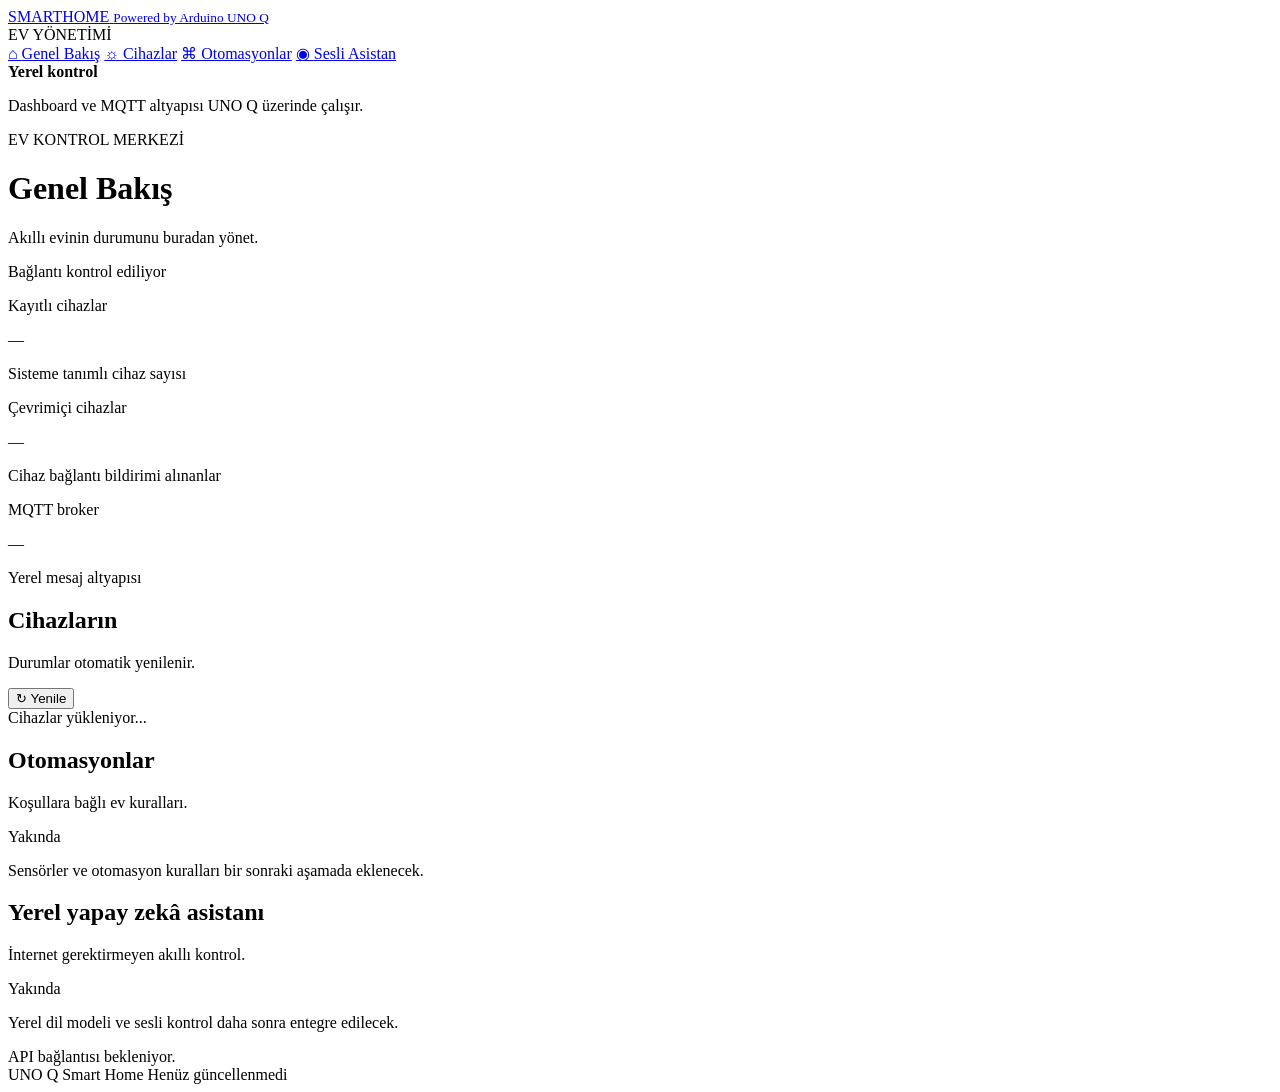
==== python/api/static/index.html @ 40717d73 "websocket added" ====
<!doctype html>
<html lang="tr">
<head>
    <meta charset="UTF-8">
    <meta name="viewport" content="width=device-width, initial-scale=1">
    <meta name="theme-color" content="#0b1020">
    <title>Smart Home | UNO Q</title>
    <link rel="stylesheet" href="/static/css/style.css">
    <script src="/static/js/app.js" defer></script>
</head>
<body>
    <div class="layout">
        <aside class="sidebar">
            <a class="brand" href="/">
                SMART<span>HOME</span>
                <small>Powered by Arduino UNO Q</small>
            </a>

            <div class="nav-heading">EV YÖNETİMİ</div>
            <nav>
                <a class="nav-item active" href="/">⌂ <span>Genel Bakış</span></a>
                <a class="nav-item" href="#devices">☼ <span>Cihazlar</span></a>
                <a class="nav-item" href="#automations">⌘ <span>Otomasyonlar</span></a>
                <a class="nav-item" href="#assistant">◉ <span>Sesli Asistan</span></a>
            </nav>

            <div class="sidebar-note">
                <strong>Yerel kontrol</strong>
                <p>Dashboard ve MQTT altyapısı UNO Q üzerinde çalışır.</p>
            </div>
        </aside>

        <main class="main-content">
            <header class="topbar">
                <div>
                    <p class="eyebrow">EV KONTROL MERKEZİ</p>
                    <h1>Genel Bakış</h1>
                    <p class="subtitle">Akıllı evinin durumunu buradan yönet.</p>
                </div>

                <div class="connection-pill">
                    <span id="health-dot" class="status-dot"></span>
                    <span id="health-text">Bağlantı kontrol ediliyor</span>
                </div>
            </header>

            <section class="stats-grid">
                <article class="panel stat-card">
                    <p class="stat-label">Kayıtlı cihazlar</p>
                    <p class="stat-value" id="device-count">—</p>
                    <p class="stat-description">Sisteme tanımlı cihaz sayısı</p>
                </article>

                <article class="panel stat-card">
                    <p class="stat-label">Çevrimiçi cihazlar</p>
                    <p class="stat-value" id="online-count">—</p>
                    <p class="stat-description">Cihaz bağlantı bildirimi alınanlar</p>
                </article>

                <article class="panel stat-card">
                    <p class="stat-label">MQTT broker</p>
                    <p class="stat-value" id="mqtt-value">—</p>
                    <p class="stat-description">Yerel mesaj altyapısı</p>
                </article>
            </section>

            <section id="devices">
                <div class="section-heading">
                    <div>
                        <h2>Cihazların</h2>
                        <p class="subtitle">Durumlar otomatik yenilenir.</p>
                    </div>
                    <button class="button button-secondary" id="refresh-button">
                        ↻ Yenile
                    </button>
                </div>

                <div id="device-list" class="device-grid">
                    <div class="panel empty-state">Cihazlar yükleniyor...</div>
                </div>
            </section>

            <section id="automations" class="panel upcoming-panel">
                <div class="section-heading">
                    <div>
                        <h2>Otomasyonlar</h2>
                        <p class="subtitle">Koşullara bağlı ev kuralları.</p>
                    </div>
                    <span class="feature-label">Yakında</span>
                </div>
                <p class="muted">
                    Sensörler ve otomasyon kuralları bir sonraki aşamada eklenecek.
                </p>
            </section>

            <section id="assistant" class="panel upcoming-panel">
                <div class="section-heading">
                    <div>
                        <h2>Yerel yapay zekâ asistanı</h2>
                        <p class="subtitle">İnternet gerektirmeyen akıllı kontrol.</p>
                    </div>
                    <span class="feature-label">Yakında</span>
                </div>
                <p class="muted">
                    Yerel dil modeli ve sesli kontrol daha sonra entegre edilecek.
                </p>
            </section>

            <div id="notice" class="notice" role="status">
                API bağlantısı bekleniyor.
            </div>

            <footer class="footer">
                <span>UNO Q Smart Home</span>
                <span id="last-updated">Henüz güncellenmedi</span>
            </footer>
        </main>
    </div>
</body>
</html>
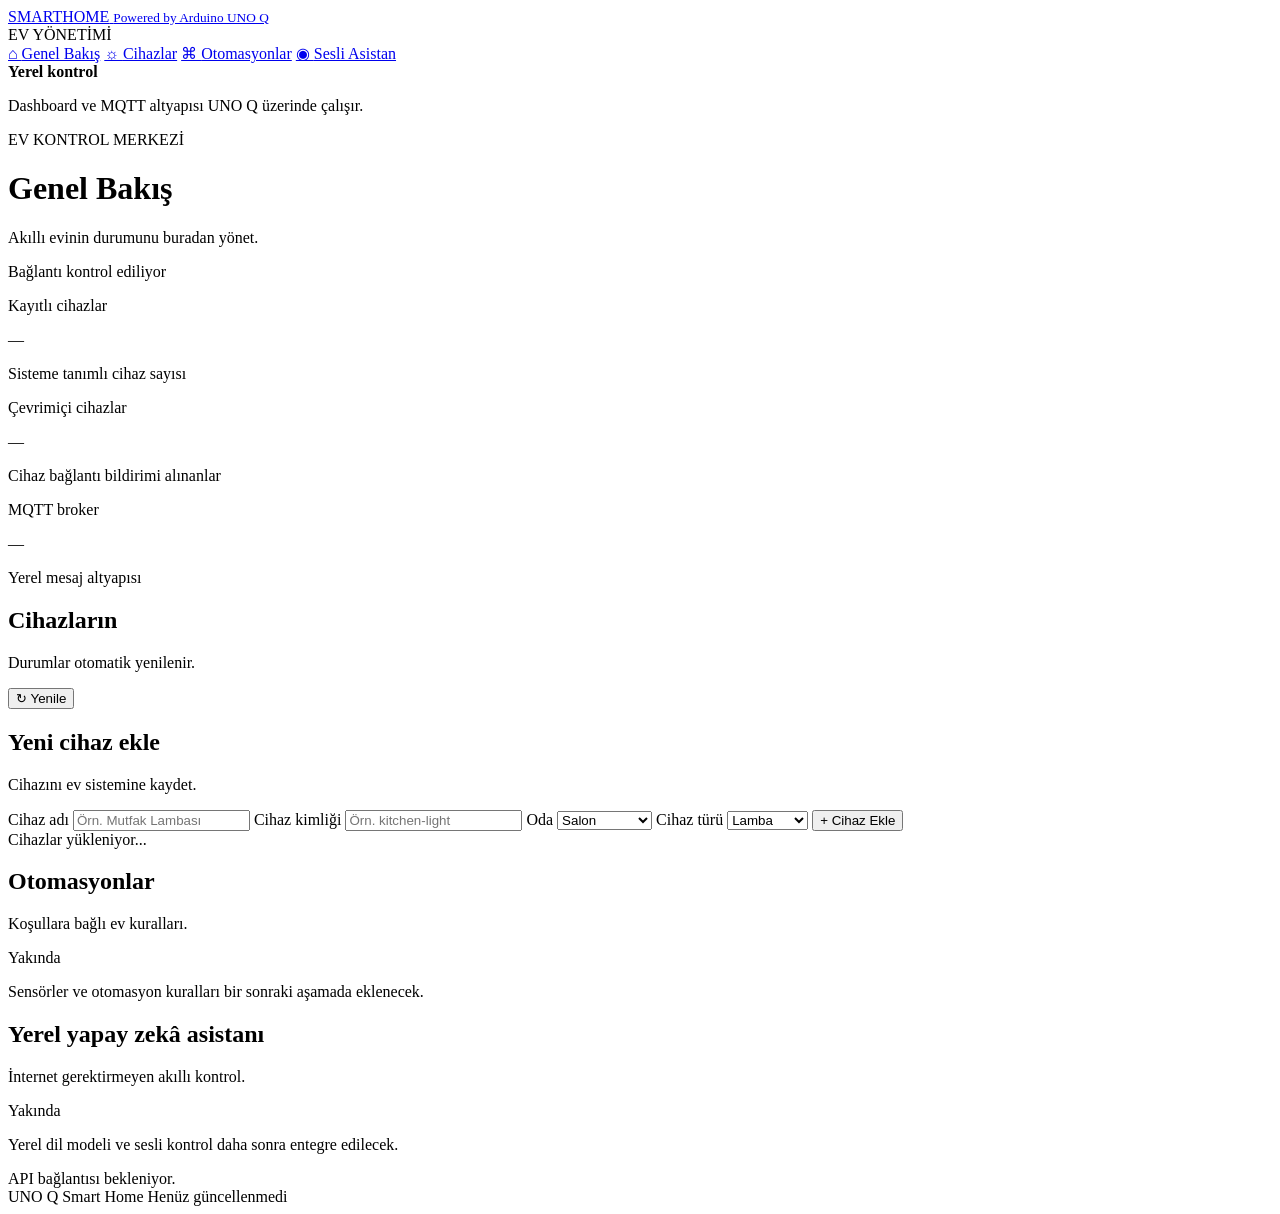
==== commit aebc5178: "database sqlite added" ====
--- a/python/api/static/index.html
+++ b/python/api/static/index.html
@@ -75,6 +75,61 @@
                     </button>
                 </div>
 
+<div class="panel device-form-panel">
+    <div class="section-heading">
+        <div>
+            <h2>Yeni cihaz ekle</h2>
+            <p class="subtitle">Cihazını ev sistemine kaydet.</p>
+        </div>
+    </div>
+
+    <form id="device-form" class="device-form">
+        <label for="device-name-input">Cihaz adı</label>
+        <input
+            id="device-name-input"
+            name="name"
+            type="text"
+            placeholder="Örn. Mutfak Lambası"
+            required
+            maxlength="80"
+        >
+
+        <label for="device-id">Cihaz kimliği</label>
+        <input
+            id="device-id"
+            name="id"
+            type="text"
+            placeholder="Örn. kitchen-light"
+            pattern="[a-zA-Z0-9]+(-[a-zA-Z0-9]+)*"
+            title="Küçük harf, rakam ve tire kullanın."
+            required
+            maxlength="80"
+        >
+
+        <label for="device-room">Oda</label>
+        <select id="device-room" name="room" required>
+            <option value="living-room">Salon</option>
+            <option value="bedroom">Yatak Odası</option>
+            <option value="kitchen">Mutfak</option>
+            <option value="bathroom">Banyo</option>
+            <option value="hallway">Koridor</option>
+            <option value="balcony">Balkon</option>
+        </select>
+
+        <label for="device-type">Cihaz türü</label>
+        <select id="device-type" name="type" required>
+            <option value="light">Lamba</option>
+            <option value="switch">Anahtar</option>
+            <option value="sensor">Sensör</option>
+            <option value="thermostat">Termostat</option>
+            <option value="unknown">Diğer</option>
+        </select>
+
+        <button class="button button-primary" type="submit">
+            + Cihaz Ekle
+        </button>
+    </form>
+</div>
                 <div id="device-list" class="device-grid">
                     <div class="panel empty-state">Cihazlar yükleniyor...</div>
                 </div>
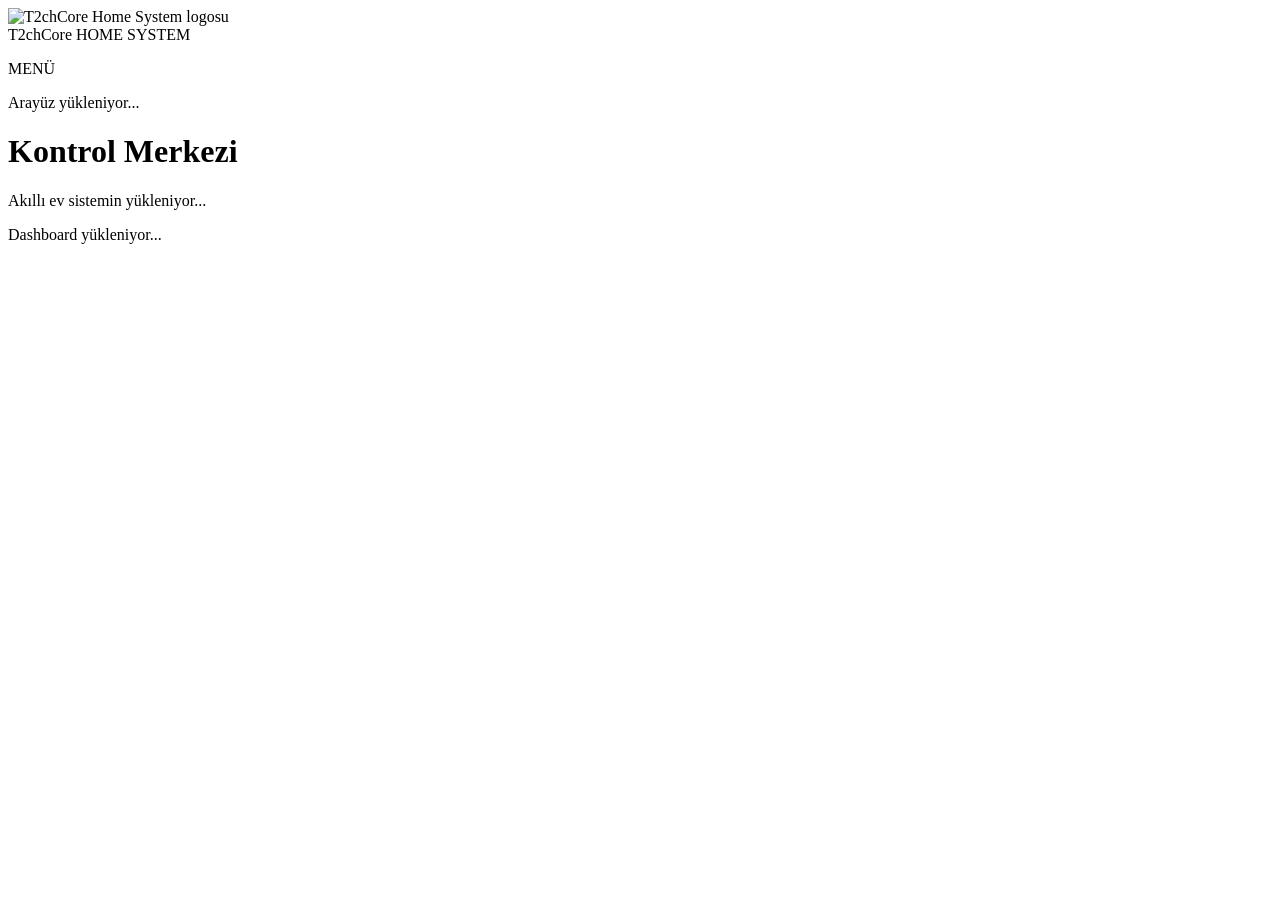
==== commit a61e8dc8: "Structure Modified" ====
--- a/python/api/static/index.html
+++ b/python/api/static/index.html
@@ -1,175 +1,75 @@
-<!doctype html>
+<!DOCTYPE html>
 <html lang="tr">
 <head>
     <meta charset="UTF-8">
-    <meta name="viewport" content="width=device-width, initial-scale=1">
-    <meta name="theme-color" content="#0b1020">
-    <title>Smart Home | UNO Q</title>
+    <meta name="viewport" content="width=device-width, initial-scale=1.0">
+
+    <meta
+        name="description"
+        content="T2chCore Home System — yerel akıllı ev kontrol paneli."
+    >
+    <meta name="theme-color" content="#0b1120">
+
+    <title>T2chCore Home System</title>
+
+    <link rel="icon" type="image/png" href="/static/logo.png">
+    <link rel="apple-touch-icon" href="/static/logo.png">
     <link rel="stylesheet" href="/static/css/style.css">
-    <script src="/static/js/app.js" defer></script>
+
+    <script type="module" src="/static/js/app.js"></script>
 </head>
+
 <body>
-    <div class="layout">
-        <aside class="sidebar">
-            <a class="brand" href="/">
-                SMART<span>HOME</span>
-                <small>Powered by Arduino UNO Q</small>
-            </a>
+    <div class="app-shell">
+        <div id="sidebar-slot">
+            <aside class="sidebar" aria-label="Ana navigasyon">
+                <div class="brand">
+                    <img
+                        class="brand-logo"
+                        src="/static/logo.png"
+                        alt="T2chCore Home System logosu"
+                    >
+                    <div class="brand-copy">
+                        <span class="brand-title">T2chCore</span>
+                        <span class="brand-subtitle">HOME SYSTEM</span>
+                    </div>
+                </div>
 
-            <div class="nav-heading">EV YÖNETİMİ</div>
-            <nav>
-                <a class="nav-item active" href="/">⌂ <span>Genel Bakış</span></a>
-                <a class="nav-item" href="#devices">☼ <span>Cihazlar</span></a>
-                <a class="nav-item" href="#automations">⌘ <span>Otomasyonlar</span></a>
-                <a class="nav-item" href="#assistant">◉ <span>Sesli Asistan</span></a>
-            </nav>
-
-            <div class="sidebar-note">
-                <strong>Yerel kontrol</strong>
-                <p>Dashboard ve MQTT altyapısı UNO Q üzerinde çalışır.</p>
-            </div>
-        </aside>
+                <p class="sidebar-label">MENÜ</p>
+                <p class="sidebar-status-text">Arayüz yükleniyor...</p>
+            </aside>
+        </div>
 
         <main class="main-content">
-            <header class="topbar">
-                <div>
-                    <p class="eyebrow">EV KONTROL MERKEZİ</p>
-                    <h1>Genel Bakış</h1>
-                    <p class="subtitle">Akıllı evinin durumunu buradan yönet.</p>
-                </div>
-
-                <div class="connection-pill">
-                    <span id="health-dot" class="status-dot"></span>
-                    <span id="health-text">Bağlantı kontrol ediliyor</span>
-                </div>
-            </header>
-
-            <section class="stats-grid">
-                <article class="panel stat-card">
-                    <p class="stat-label">Kayıtlı cihazlar</p>
-                    <p class="stat-value" id="device-count">—</p>
-                    <p class="stat-description">Sisteme tanımlı cihaz sayısı</p>
-                </article>
-
-                <article class="panel stat-card">
-                    <p class="stat-label">Çevrimiçi cihazlar</p>
-                    <p class="stat-value" id="online-count">—</p>
-                    <p class="stat-description">Cihaz bağlantı bildirimi alınanlar</p>
-                </article>
-
-                <article class="panel stat-card">
-                    <p class="stat-label">MQTT broker</p>
-                    <p class="stat-value" id="mqtt-value">—</p>
-                    <p class="stat-description">Yerel mesaj altyapısı</p>
-                </article>
-            </section>
-
-            <section id="devices">
-                <div class="section-heading">
-                    <div>
-                        <h2>Cihazların</h2>
-                        <p class="subtitle">Durumlar otomatik yenilenir.</p>
+            <div id="header-slot">
+                <header class="topbar">
+                    <div class="topbar-heading">
+                        <h1>Kontrol Merkezi</h1>
+                        <p>Akıllı ev sistemin yükleniyor...</p>
                     </div>
-                    <button class="button button-secondary" id="refresh-button">
-                        ↻ Yenile
-                    </button>
-                </div>
-
-<div class="panel device-form-panel">
-    <div class="section-heading">
-        <div>
-            <h2>Yeni cihaz ekle</h2>
-            <p class="subtitle">Cihazını ev sistemine kaydet.</p>
-        </div>
-    </div>
-
-    <form id="device-form" class="device-form">
-        <label for="device-name-input">Cihaz adı</label>
-        <input
-            id="device-name-input"
-            name="name"
-            type="text"
-            placeholder="Örn. Mutfak Lambası"
-            required
-            maxlength="80"
-        >
-
-        <label for="device-id">Cihaz kimliği</label>
-        <input
-            id="device-id"
-            name="id"
-            type="text"
-            placeholder="Örn. kitchen-light"
-            pattern="[a-zA-Z0-9]+(-[a-zA-Z0-9]+)*"
-            title="Küçük harf, rakam ve tire kullanın."
-            required
-            maxlength="80"
-        >
-
-        <label for="device-room">Oda</label>
-        <select id="device-room" name="room" required>
-            <option value="living-room">Salon</option>
-            <option value="bedroom">Yatak Odası</option>
-            <option value="kitchen">Mutfak</option>
-            <option value="bathroom">Banyo</option>
-            <option value="hallway">Koridor</option>
-            <option value="balcony">Balkon</option>
-        </select>
-
-        <label for="device-type">Cihaz türü</label>
-        <select id="device-type" name="type" required>
-            <option value="light">Lamba</option>
-            <option value="switch">Anahtar</option>
-            <option value="sensor">Sensör</option>
-            <option value="thermostat">Termostat</option>
-            <option value="unknown">Diğer</option>
-        </select>
-
-        <button class="button button-primary" type="submit">
-            + Cihaz Ekle
-        </button>
-    </form>
-</div>
-                <div id="device-list" class="device-grid">
-                    <div class="panel empty-state">Cihazlar yükleniyor...</div>
-                </div>
-            </section>
-
-            <section id="automations" class="panel upcoming-panel">
-                <div class="section-heading">
-                    <div>
-                        <h2>Otomasyonlar</h2>
-                        <p class="subtitle">Koşullara bağlı ev kuralları.</p>
-                    </div>
-                    <span class="feature-label">Yakında</span>
-                </div>
-                <p class="muted">
-                    Sensörler ve otomasyon kuralları bir sonraki aşamada eklenecek.
-                </p>
-            </section>
-
-            <section id="assistant" class="panel upcoming-panel">
-                <div class="section-heading">
-                    <div>
-                        <h2>Yerel yapay zekâ asistanı</h2>
-                        <p class="subtitle">İnternet gerektirmeyen akıllı kontrol.</p>
-                    </div>
-                    <span class="feature-label">Yakında</span>
-                </div>
-                <p class="muted">
-                    Yerel dil modeli ve sesli kontrol daha sonra entegre edilecek.
-                </p>
-            </section>
-
-            <div id="notice" class="notice" role="status">
-                API bağlantısı bekleniyor.
+                </header>
             </div>
 
-            <footer class="footer">
-                <span>UNO Q Smart Home</span>
-                <span id="last-updated">Henüz güncellenmedi</span>
-            </footer>
+            <div
+                id="notice"
+                class="notice"
+                role="status"
+                aria-live="polite"
+                hidden
+            ></div>
+
+            <div id="overview-slot">
+                <section class="content-section">
+                    <div class="panel empty-state">
+                        Dashboard yükleniyor...
+                    </div>
+                </section>
+            </div>
+
+            <div id="device-form-slot"></div>
+            <div id="assistant-slot"></div>
+            <div id="footer-slot"></div>
         </main>
     </div>
 </body>
-</html>
+</html>
